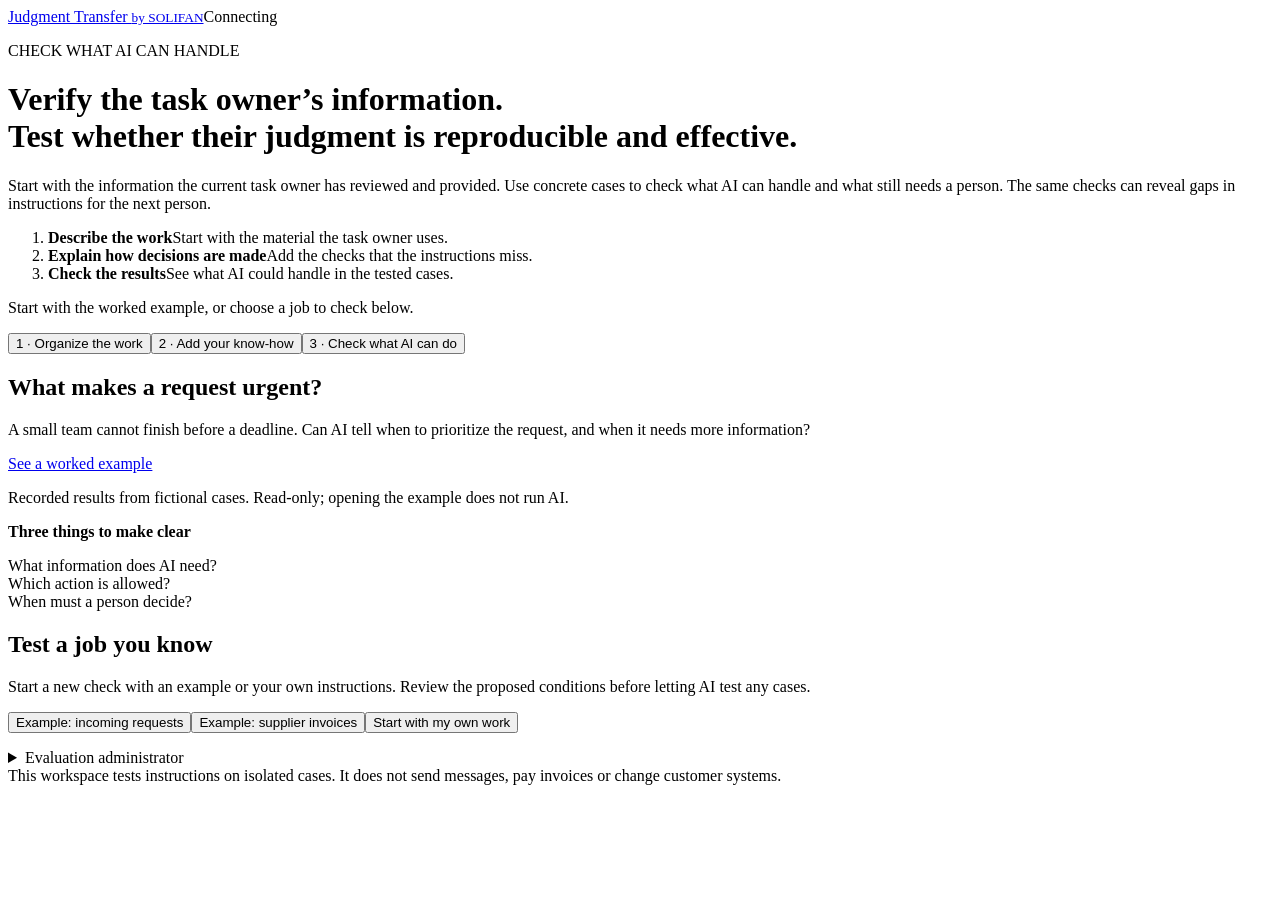
==== app/web/index.html @ 3fdbafd3 "Clarify the full product experience and separate saved history (1.0.19)" ====
<!doctype html>
<html lang="en">
<head><meta charset="utf-8"><meta name="viewport" content="width=device-width,initial-scale=1"><title>Judgment Transfer — SOLIFAN</title><link rel="stylesheet" href="/assets/style.css"></head>
<body>
<header><a href="/" class="brand">Judgment Transfer <small>by SOLIFAN</small></a><span id="mode" class="badge">Connecting</span></header>
<main>
<div class="intro"><p class="eyebrow">CHECK WHAT AI CAN HANDLE</p><h1>Verify the task owner’s information.<br>Test whether their judgment is reproducible and effective.</h1><p>Start with the information the current task owner has reviewed and provided. Use concrete cases to check what AI can handle and what still needs a person. The same checks can reveal gaps in instructions for the next person.</p><ol class="intro-steps"><li><strong>Describe the work</strong><span>Start with the material the task owner uses.</span></li><li><strong>Explain how decisions are made</strong><span>Add the checks that the instructions miss.</span></li><li><strong>Check the results</strong><span>See what AI could handle in the tested cases.</span></li></ol></div>
<div id="notice" role="status" aria-live="polite"></div>
<details id="notice-details" hidden><summary>Technical details for support</summary><pre id="notice-technical"></pre></details>
<p id="next-step" class="next-step">Start with the worked example, or choose a job to check below.</p>
<nav aria-label="Workflow"><button data-tab="sources" class="active">1 · Organize the work</button><button data-tab="teach">2 · Add your know-how</button><button data-tab="results">3 · Check what AI can do</button></nav>
<section id="sources" class="panel">
<div class="card example-card"><div><h2>What makes a request urgent?</h2><p>A small team cannot finish before a deadline. Can AI tell when to prioritize the request, and when it needs more information?</p><a class="review-link" href="/assets/demo/index.html?lang=en">See a worked example</a><p class="muted">Recorded results from fictional cases. Read-only; opening the example does not run AI.</p></div><div class="example-purpose"><strong>Three things to make clear</strong><p>What information does AI need?<br>Which action is allowed?<br>When must a person decide?</p></div></div>
<div class="card"><h2>Test a job you know</h2><p>Start a new check with an example or your own instructions. Review the proposed conditions before letting AI test any cases.</p><div class="row"><button id="sample-support">Example: incoming requests</button><button id="sample-invoice" class="secondary">Example: supplier invoices</button><button id="new" class="secondary">Start with my own work</button></div><div id="saved-work" hidden><p>This tab has saved work. Open it to review where you left off, or start a new check above.</p><button id="continue-saved" class="secondary">Continue saved work</button></div><p id="workspace-label" class="muted"></p></div>
<div id="source-editor" hidden>
<div class="card"><h2>What does AI need to know about this job?</h2><label for="goal">Describe the job and the result you want.</label><textarea id="goal" rows="2" maxlength="2000" placeholder="For example: Decide which requests need urgent attention, and ask for more information when the facts are missing."></textarea><div class="row"><input id="file" type="file" accept=".txt,.pdf,.png,.jpg,.jpeg,.mp4" aria-label="Instructions file"><button id="upload" class="secondary">Add instructions</button><button id="analyse">Organize these instructions</button></div><p class="muted">Add text, a document, an image or a short video. Up to 5 files / 20 MiB total.</p><details><summary>Supported file sizes</summary><p class="muted">TXT 1 MiB · text PDF 5 MiB / 10 pages · image 2 MiB · MP4 10 MiB / 60 seconds.</p></details><ul id="source-list"></ul><p id="stale" class="warning" hidden>The instructions changed. Review and approve the updated conditions before testing again.</p></div>
<div class="card"><h2>Check the work and its conditions</h2><p>Review what AI must check, what it may do, and when it must ask a person. This readable guide can also help you check the instructions for the next person.</p><div id="workflow"></div><div id="observations"></div><button id="approve-workflow" hidden>Approve these conditions</button><details><summary>Technical setup: workflow and case data</summary><p>Use the declared JSON contract for custom inputs. Unknown facts are <code>null</code>. Cases are frozen after the first run.</p><textarea id="domain-json" rows="10" spellcheck="false" aria-label="Workflow JSON"></textarea><button id="save-domain" class="secondary">Review edited conditions</button><label for="cases-json">Cases (JSON array)</label><textarea id="cases-json" rows="7" spellcheck="false"></textarea><button id="import-cases" class="secondary">Import cases</button><p>This adopts the selected earlier conditions for future tests as a new version. Review that version’s saved conditions before approving.</p><div class="row"><input id="rollback-version" type="number" min="0" placeholder="Earlier version" aria-label="Earlier version"><button id="rollback" class="secondary">Approve reuse of earlier conditions</button></div></details></div>
<div class="card"><h2>Try the job using the original instructions</h2><p>Try example cases using the original instructions. Any result stays inside this practice workspace.</p><div id="case-editor"></div><button id="baseline">Try the original instructions</button><div id="dev-cases"></div></div>
</div></section>
<section id="teach" class="panel" hidden>
<div class="card"><h2>What does AI still need you to explain?</h2><p>Find a case where AI could not follow the instructions to an appropriate result. The person who handles the work can explain what to check.</p><button id="ask">Find what needs explaining</button><div id="question"></div></div>
<div class="card"><h2>Add the judgment behind the instructions</h2><label for="answer">What do you check? When may AI proceed, and when must it ask a person?</label><textarea id="answer" rows="6" maxlength="6000" placeholder="Describe your decision in everyday words, including any exceptions and missing information."></textarea><p id="example-note" class="muted" hidden>This fictional example includes a sample explanation. It describes only this example’s rules; use your own judgment for your work.</p><div class="row"><button id="example" class="secondary" hidden>Use this sample’s explanation</button><button id="propose">Draft the guidance</button></div></div>
<div class="card"><h2>Check the guidance before it is used</h2><p>Your explanation becomes a proposal. Read the conditions and resulting action, then approve it if it matches your judgment.</p><div id="rules"></div><button id="approve-teaching" hidden>Approve this guidance</button><button id="replay">Try the same cases with the guidance</button></div>
</section>
<section id="results" class="panel" hidden>
<div class="card"><div class="row spread"><h2>Which cases could AI handle?</h2><div class="row"><button id="resume" class="secondary">Continue remaining cases</button><button id="cancel" class="secondary">Stop new cases</button></div></div><p>See where AI took an action, where a person must decide, and what remains unverified. Results apply to these example cases; they do not establish that the whole job can be automated.</p><p id="run-status"></p><div id="comparison" class="metrics"></div><div id="results-table"></div><div class="row"><button id="next-teach">Explain what is still missing</button><button id="download" class="secondary">Download the full result</button></div></div>
<div class="card"><h2>Open a saved result</h2><p>Read an exported result without running AI or changing any case.</p><input id="recorded" type="file" accept=".json" aria-label="Recorded evidence file"></div>
</section>
<details class="admin"><summary>Evaluation administrator</summary><p>For the owner only. The token stays in memory for this tab and is never saved in browser storage.</p><div class="row"><input id="admin-token" type="password" autocomplete="off" placeholder="Administrator token" aria-label="Administrator token"><button id="admin-login" class="secondary">Use administrator access</button></div><div class="row"><input id="open-workspace-id" placeholder="Saved Workspace ID" aria-label="Saved workspace ID"><button id="open-workspace" class="secondary">Open saved workspace</button></div><p id="admin-workspace"></p><p>Lock the cases, expected answers and approved guidance before the formal comparison. Further changes will require a new workspace.</p><button id="freeze" class="secondary">Lock this evaluation for comparison</button></details>
<footer>This workspace tests instructions on isolated cases. It does not send messages, pay invoices or change customer systems.<br><span id="version"></span></footer>
</main><script src="/assets/ui-copy.js" defer></script><script src="/assets/app.js" defer></script></body></html>
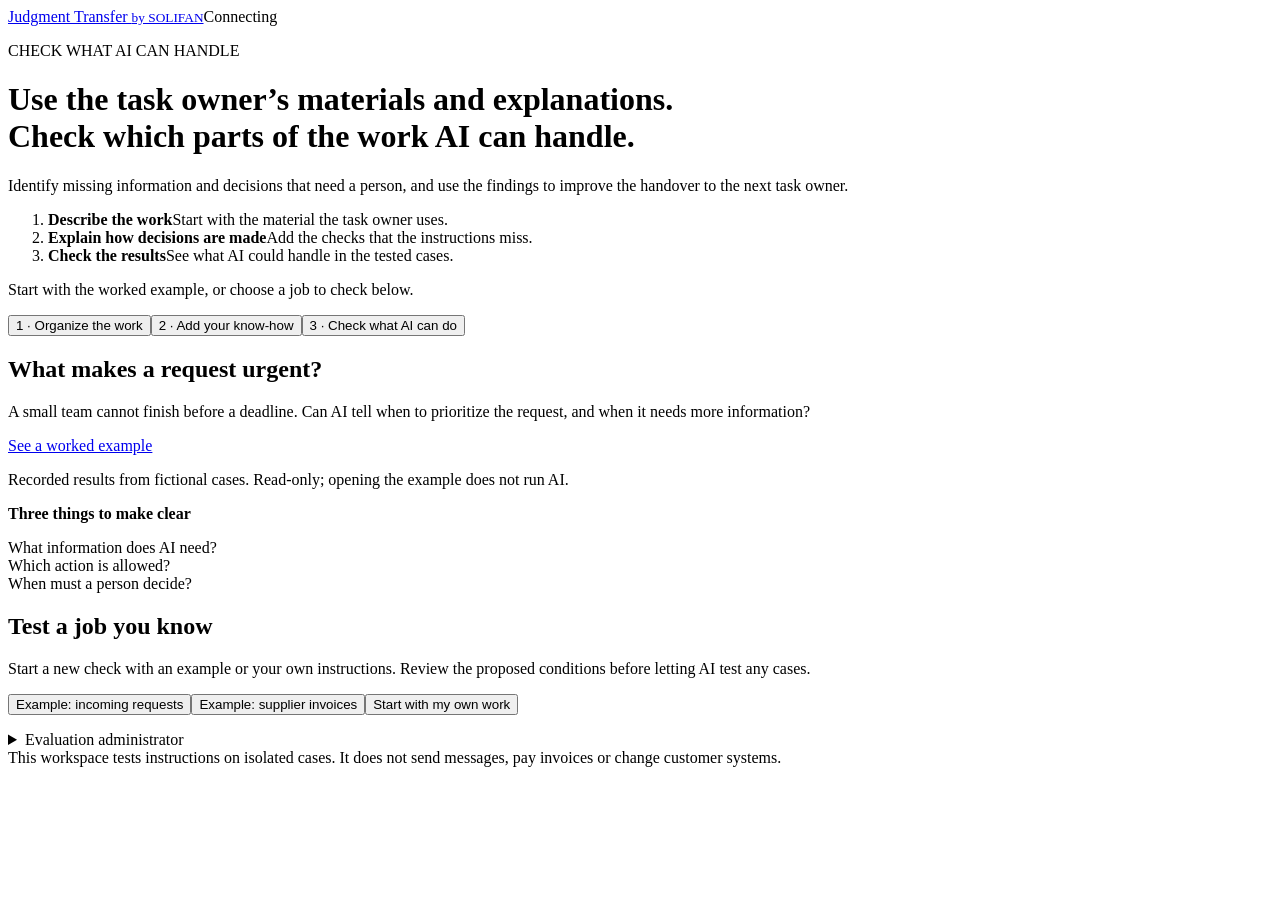
==== commit 3b1af9bf: "Align AI delegation demo, result views and unresolved-source handling in 1.0.20" ====
--- a/app/web/index.html
+++ b/app/web/index.html
@@ -4,7 +4,7 @@
 <body>
 <header><a href="/" class="brand">Judgment Transfer <small>by SOLIFAN</small></a><span id="mode" class="badge">Connecting</span></header>
 <main>
-<div class="intro"><p class="eyebrow">CHECK WHAT AI CAN HANDLE</p><h1>Verify the task owner’s information.<br>Test whether their judgment is reproducible and effective.</h1><p>Start with the information the current task owner has reviewed and provided. Use concrete cases to check what AI can handle and what still needs a person. The same checks can reveal gaps in instructions for the next person.</p><ol class="intro-steps"><li><strong>Describe the work</strong><span>Start with the material the task owner uses.</span></li><li><strong>Explain how decisions are made</strong><span>Add the checks that the instructions miss.</span></li><li><strong>Check the results</strong><span>See what AI could handle in the tested cases.</span></li></ol></div>
+<div class="intro"><p class="eyebrow">CHECK WHAT AI CAN HANDLE</p><h1>Use the task owner’s materials and explanations.<br>Check which parts of the work AI can handle.</h1><p>Identify missing information and decisions that need a person, and use the findings to improve the handover to the next task owner.</p><ol class="intro-steps"><li><strong>Describe the work</strong><span>Start with the material the task owner uses.</span></li><li><strong>Explain how decisions are made</strong><span>Add the checks that the instructions miss.</span></li><li><strong>Check the results</strong><span>See what AI could handle in the tested cases.</span></li></ol></div>
 <div id="notice" role="status" aria-live="polite"></div>
 <details id="notice-details" hidden><summary>Technical details for support</summary><pre id="notice-technical"></pre></details>
 <p id="next-step" class="next-step">Start with the worked example, or choose a job to check below.</p>
@@ -13,8 +13,8 @@
 <div class="card example-card"><div><h2>What makes a request urgent?</h2><p>A small team cannot finish before a deadline. Can AI tell when to prioritize the request, and when it needs more information?</p><a class="review-link" href="/assets/demo/index.html?lang=en">See a worked example</a><p class="muted">Recorded results from fictional cases. Read-only; opening the example does not run AI.</p></div><div class="example-purpose"><strong>Three things to make clear</strong><p>What information does AI need?<br>Which action is allowed?<br>When must a person decide?</p></div></div>
 <div class="card"><h2>Test a job you know</h2><p>Start a new check with an example or your own instructions. Review the proposed conditions before letting AI test any cases.</p><div class="row"><button id="sample-support">Example: incoming requests</button><button id="sample-invoice" class="secondary">Example: supplier invoices</button><button id="new" class="secondary">Start with my own work</button></div><div id="saved-work" hidden><p>This tab has saved work. Open it to review where you left off, or start a new check above.</p><button id="continue-saved" class="secondary">Continue saved work</button></div><p id="workspace-label" class="muted"></p></div>
 <div id="source-editor" hidden>
-<div class="card"><h2>What does AI need to know about this job?</h2><label for="goal">Describe the job and the result you want.</label><textarea id="goal" rows="2" maxlength="2000" placeholder="For example: Decide which requests need urgent attention, and ask for more information when the facts are missing."></textarea><div class="row"><input id="file" type="file" accept=".txt,.pdf,.png,.jpg,.jpeg,.mp4" aria-label="Instructions file"><button id="upload" class="secondary">Add instructions</button><button id="analyse">Organize these instructions</button></div><p class="muted">Add text, a document, an image or a short video. Up to 5 files / 20 MiB total.</p><details><summary>Supported file sizes</summary><p class="muted">TXT 1 MiB · text PDF 5 MiB / 10 pages · image 2 MiB · MP4 10 MiB / 60 seconds.</p></details><ul id="source-list"></ul><p id="stale" class="warning" hidden>The instructions changed. Review and approve the updated conditions before testing again.</p></div>
-<div class="card"><h2>Check the work and its conditions</h2><p>Review what AI must check, what it may do, and when it must ask a person. This readable guide can also help you check the instructions for the next person.</p><div id="workflow"></div><div id="observations"></div><button id="approve-workflow" hidden>Approve these conditions</button><details><summary>Technical setup: workflow and case data</summary><p>Use the declared JSON contract for custom inputs. Unknown facts are <code>null</code>. Cases are frozen after the first run.</p><textarea id="domain-json" rows="10" spellcheck="false" aria-label="Workflow JSON"></textarea><button id="save-domain" class="secondary">Review edited conditions</button><label for="cases-json">Cases (JSON array)</label><textarea id="cases-json" rows="7" spellcheck="false"></textarea><button id="import-cases" class="secondary">Import cases</button><p>This adopts the selected earlier conditions for future tests as a new version. Review that version’s saved conditions before approving.</p><div class="row"><input id="rollback-version" type="number" min="0" placeholder="Earlier version" aria-label="Earlier version"><button id="rollback" class="secondary">Approve reuse of earlier conditions</button></div></details></div>
+<div class="card"><h2>What does AI need to know about this job?</h2><label for="goal">Describe the job and the result you want.</label><textarea id="goal" rows="2" maxlength="2000" placeholder="For example: Decide which requests need urgent attention, and ask for more information when the facts are missing."></textarea><div class="row"><input id="file" type="file" accept=".txt,.pdf,.png,.jpg,.jpeg,.mp4" aria-label="Instructions file"><button id="upload" class="secondary">Add instructions</button><button id="analyse">Organize these instructions</button></div><p class="muted">Add text, a document, an image or a short video. Up to 5 files / 20 MiB total.</p><details><summary>Supported file sizes</summary><p class="muted">TXT 1 MiB · text PDF 5 MiB / 10 pages · PNG/JPEG 2 MiB · MP4 10 MiB / 60 seconds.</p></details><ul id="source-list"></ul><p id="stale" class="warning" hidden>The instructions changed. Review and approve the updated conditions before testing again.</p></div>
+<div class="card"><h2>Check the work and its conditions</h2><p>Review what AI must check, what it may do, and when it must ask a person. This readable guide can also help you check the instructions for the next person.</p><details><summary>Review the instructions from six perspectives</summary><p>Use these questions with the task owner when reviewing the draft and the results.</p><ol><li><strong>Purpose and scope:</strong> What needs doing, and where does the responsibility end?</li><li><strong>Required information:</strong> What must be known, and where can it be checked?</li><li><strong>Steps and operations:</strong> What is done, in what order, and how?</li><li><strong>Conditions and reasons:</strong> When does the action change, and why?</li><li><strong>Exceptions and human review:</strong> When should work stop, and what must a person confirm?</li><li><strong>Completion:</strong> What counts as finished, and how is the result checked?</li></ol><p class="muted">These are review questions, not six automatically calculated scores.</p></details><div id="workflow"></div><div id="observations"></div><button id="approve-workflow" hidden>Approve these conditions</button><details><summary>Technical setup: workflow and case data</summary><p>Use the declared JSON contract for custom inputs. Unknown facts are <code>null</code>. Cases are frozen after the first run.</p><textarea id="domain-json" rows="10" spellcheck="false" aria-label="Workflow JSON"></textarea><button id="save-domain" class="secondary">Review edited conditions</button><label for="cases-json">Cases (JSON array)</label><textarea id="cases-json" rows="7" spellcheck="false"></textarea><button id="import-cases" class="secondary">Import cases</button><p>This adopts the selected earlier conditions for future tests as a new version. Review that version’s saved conditions before approving.</p><div class="row"><input id="rollback-version" type="number" min="0" placeholder="Earlier version" aria-label="Earlier version"><button id="rollback" class="secondary">Approve reuse of earlier conditions</button></div></details></div>
 <div class="card"><h2>Try the job using the original instructions</h2><p>Try example cases using the original instructions. Any result stays inside this practice workspace.</p><div id="case-editor"></div><button id="baseline">Try the original instructions</button><div id="dev-cases"></div></div>
 </div></section>
 <section id="teach" class="panel" hidden>
@@ -23,7 +23,7 @@
 <div class="card"><h2>Check the guidance before it is used</h2><p>Your explanation becomes a proposal. Read the conditions and resulting action, then approve it if it matches your judgment.</p><div id="rules"></div><button id="approve-teaching" hidden>Approve this guidance</button><button id="replay">Try the same cases with the guidance</button></div>
 </section>
 <section id="results" class="panel" hidden>
-<div class="card"><div class="row spread"><h2>Which cases could AI handle?</h2><div class="row"><button id="resume" class="secondary">Continue remaining cases</button><button id="cancel" class="secondary">Stop new cases</button></div></div><p>See where AI took an action, where a person must decide, and what remains unverified. Results apply to these example cases; they do not establish that the whole job can be automated.</p><p id="run-status"></p><div id="comparison" class="metrics"></div><div id="results-table"></div><div class="row"><button id="next-teach">Explain what is still missing</button><button id="download" class="secondary">Download the full result</button></div></div>
+<div class="card"><div class="row spread"><h2>Which cases could AI handle?</h2><div class="row"><button id="resume" class="secondary">Continue remaining cases</button><button id="cancel" class="secondary">Stop new cases</button></div></div><p>See where AI proceeded, what information is missing, what needs a person’s review, and what remains unverified. Use the gaps to improve the instructions for the next task owner. Results cover the cases tested below; other situations remain unverified.</p><p id="run-status"></p><div id="comparison" class="metrics"></div><div id="results-table"></div><div class="row"><button id="next-teach">Explain what is still missing</button><button id="download" class="secondary">Download the full result</button></div></div>
 <div class="card"><h2>Open a saved result</h2><p>Read an exported result without running AI or changing any case.</p><input id="recorded" type="file" accept=".json" aria-label="Recorded evidence file"></div>
 </section>
 <details class="admin"><summary>Evaluation administrator</summary><p>For the owner only. The token stays in memory for this tab and is never saved in browser storage.</p><div class="row"><input id="admin-token" type="password" autocomplete="off" placeholder="Administrator token" aria-label="Administrator token"><button id="admin-login" class="secondary">Use administrator access</button></div><div class="row"><input id="open-workspace-id" placeholder="Saved Workspace ID" aria-label="Saved workspace ID"><button id="open-workspace" class="secondary">Open saved workspace</button></div><p id="admin-workspace"></p><p>Lock the cases, expected answers and approved guidance before the formal comparison. Further changes will require a new workspace.</p><button id="freeze" class="secondary">Lock this evaluation for comparison</button></details>
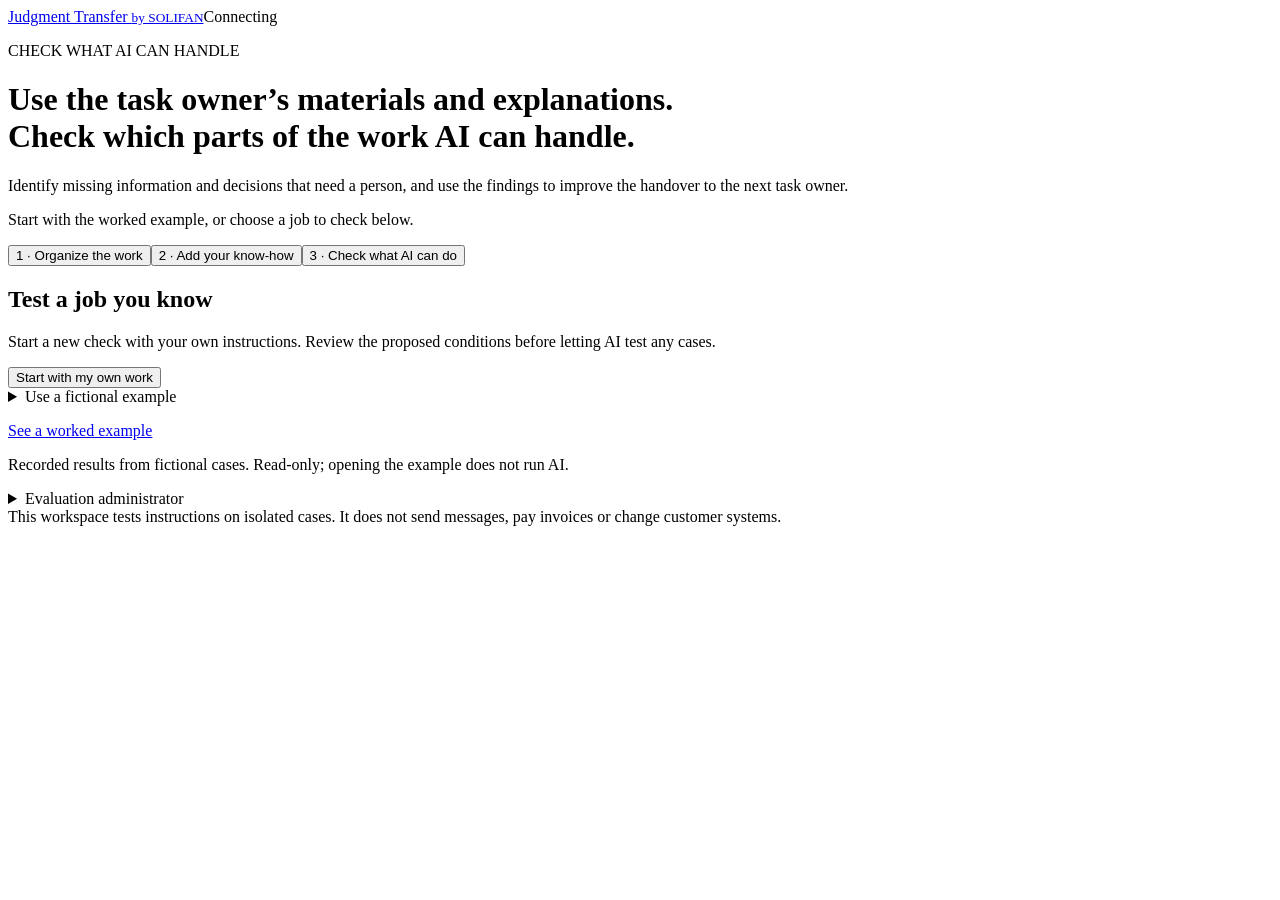
==== commit a6aca53f: "Simplify layout and prioritize the next action across Judgment Transfer 1.0.21" ====
--- a/app/web/index.html
+++ b/app/web/index.html
@@ -4,14 +4,14 @@
 <body>
 <header><a href="/" class="brand">Judgment Transfer <small>by SOLIFAN</small></a><span id="mode" class="badge">Connecting</span></header>
 <main>
-<div class="intro"><p class="eyebrow">CHECK WHAT AI CAN HANDLE</p><h1>Use the task owner’s materials and explanations.<br>Check which parts of the work AI can handle.</h1><p>Identify missing information and decisions that need a person, and use the findings to improve the handover to the next task owner.</p><ol class="intro-steps"><li><strong>Describe the work</strong><span>Start with the material the task owner uses.</span></li><li><strong>Explain how decisions are made</strong><span>Add the checks that the instructions miss.</span></li><li><strong>Check the results</strong><span>See what AI could handle in the tested cases.</span></li></ol></div>
+<div class="intro"><p class="eyebrow">CHECK WHAT AI CAN HANDLE</p><h1>Use the task owner’s materials and explanations.<br>Check which parts of the work AI can handle.</h1><p>Identify missing information and decisions that need a person, and use the findings to improve the handover to the next task owner.</p></div>
 <div id="notice" role="status" aria-live="polite"></div>
 <details id="notice-details" hidden><summary>Technical details for support</summary><pre id="notice-technical"></pre></details>
 <p id="next-step" class="next-step">Start with the worked example, or choose a job to check below.</p>
 <nav aria-label="Workflow"><button data-tab="sources" class="active">1 · Organize the work</button><button data-tab="teach">2 · Add your know-how</button><button data-tab="results">3 · Check what AI can do</button></nav>
 <section id="sources" class="panel">
-<div class="card example-card"><div><h2>What makes a request urgent?</h2><p>A small team cannot finish before a deadline. Can AI tell when to prioritize the request, and when it needs more information?</p><a class="review-link" href="/assets/demo/index.html?lang=en">See a worked example</a><p class="muted">Recorded results from fictional cases. Read-only; opening the example does not run AI.</p></div><div class="example-purpose"><strong>Three things to make clear</strong><p>What information does AI need?<br>Which action is allowed?<br>When must a person decide?</p></div></div>
-<div class="card"><h2>Test a job you know</h2><p>Start a new check with an example or your own instructions. Review the proposed conditions before letting AI test any cases.</p><div class="row"><button id="sample-support">Example: incoming requests</button><button id="sample-invoice" class="secondary">Example: supplier invoices</button><button id="new" class="secondary">Start with my own work</button></div><div id="saved-work" hidden><p>This tab has saved work. Open it to review where you left off, or start a new check above.</p><button id="continue-saved" class="secondary">Continue saved work</button></div><p id="workspace-label" class="muted"></p></div>
+<div class="card start-card"><h2>Test a job you know</h2><p>Start a new check with your own instructions. Review the proposed conditions before letting AI test any cases.</p><div class="row"><button id="new" class="primary-action">Start with my own work</button></div><div id="saved-work" hidden><p>This tab has saved work. Open it to review where you left off, or start a new check above.</p><button id="continue-saved" class="secondary">Continue saved work</button></div><details><summary>Use a fictional example</summary><div class="row"><button id="sample-support" class="secondary">Example: incoming requests</button><button id="sample-invoice" class="secondary">Example: supplier invoices</button></div></details><p id="workspace-label" class="muted"></p></div>
+<div class="example-entry"><a class="review-link" href="/assets/demo/index.html?lang=en">See a worked example</a><p class="muted">Recorded results from fictional cases. Read-only; opening the example does not run AI.</p></div>
 <div id="source-editor" hidden>
 <div class="card"><h2>What does AI need to know about this job?</h2><label for="goal">Describe the job and the result you want.</label><textarea id="goal" rows="2" maxlength="2000" placeholder="For example: Decide which requests need urgent attention, and ask for more information when the facts are missing."></textarea><div class="row"><input id="file" type="file" accept=".txt,.pdf,.png,.jpg,.jpeg,.mp4" aria-label="Instructions file"><button id="upload" class="secondary">Add instructions</button><button id="analyse">Organize these instructions</button></div><p class="muted">Add text, a document, an image or a short video. Up to 5 files / 20 MiB total.</p><details><summary>Supported file sizes</summary><p class="muted">TXT 1 MiB · text PDF 5 MiB / 10 pages · PNG/JPEG 2 MiB · MP4 10 MiB / 60 seconds.</p></details><ul id="source-list"></ul><p id="stale" class="warning" hidden>The instructions changed. Review and approve the updated conditions before testing again.</p></div>
 <div class="card"><h2>Check the work and its conditions</h2><p>Review what AI must check, what it may do, and when it must ask a person. This readable guide can also help you check the instructions for the next person.</p><details><summary>Review the instructions from six perspectives</summary><p>Use these questions with the task owner when reviewing the draft and the results.</p><ol><li><strong>Purpose and scope:</strong> What needs doing, and where does the responsibility end?</li><li><strong>Required information:</strong> What must be known, and where can it be checked?</li><li><strong>Steps and operations:</strong> What is done, in what order, and how?</li><li><strong>Conditions and reasons:</strong> When does the action change, and why?</li><li><strong>Exceptions and human review:</strong> When should work stop, and what must a person confirm?</li><li><strong>Completion:</strong> What counts as finished, and how is the result checked?</li></ol><p class="muted">These are review questions, not six automatically calculated scores.</p></details><div id="workflow"></div><div id="observations"></div><button id="approve-workflow" hidden>Approve these conditions</button><details><summary>Technical setup: workflow and case data</summary><p>Use the declared JSON contract for custom inputs. Unknown facts are <code>null</code>. Cases are frozen after the first run.</p><textarea id="domain-json" rows="10" spellcheck="false" aria-label="Workflow JSON"></textarea><button id="save-domain" class="secondary">Review edited conditions</button><label for="cases-json">Cases (JSON array)</label><textarea id="cases-json" rows="7" spellcheck="false"></textarea><button id="import-cases" class="secondary">Import cases</button><p>This adopts the selected earlier conditions for future tests as a new version. Review that version’s saved conditions before approving.</p><div class="row"><input id="rollback-version" type="number" min="0" placeholder="Earlier version" aria-label="Earlier version"><button id="rollback" class="secondary">Approve reuse of earlier conditions</button></div></details></div>
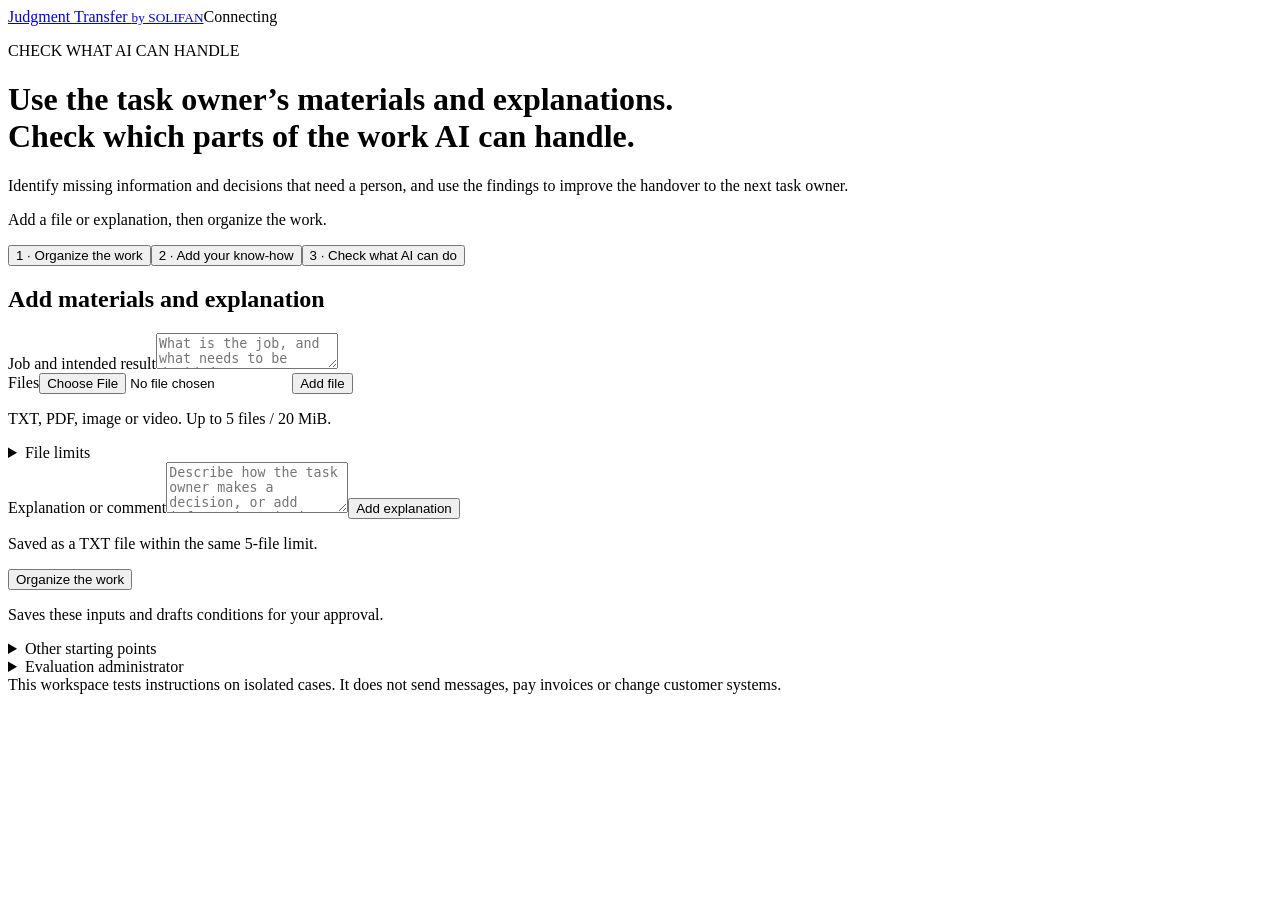
==== commit 16153d6d: "Make file and explanation entry direct; simplify recorded demo (1.0.22)" ====
--- a/app/web/index.html
+++ b/app/web/index.html
@@ -7,23 +7,22 @@
 <div class="intro"><p class="eyebrow">CHECK WHAT AI CAN HANDLE</p><h1>Use the task owner’s materials and explanations.<br>Check which parts of the work AI can handle.</h1><p>Identify missing information and decisions that need a person, and use the findings to improve the handover to the next task owner.</p></div>
 <div id="notice" role="status" aria-live="polite"></div>
 <details id="notice-details" hidden><summary>Technical details for support</summary><pre id="notice-technical"></pre></details>
-<p id="next-step" class="next-step">Start with the worked example, or choose a job to check below.</p>
+<p id="next-step" class="next-step">Add a file or explanation, then organize the work.</p>
 <nav aria-label="Workflow"><button data-tab="sources" class="active">1 · Organize the work</button><button data-tab="teach">2 · Add your know-how</button><button data-tab="results">3 · Check what AI can do</button></nav>
 <section id="sources" class="panel">
-<div class="card start-card"><h2>Test a job you know</h2><p>Start a new check with your own instructions. Review the proposed conditions before letting AI test any cases.</p><div class="row"><button id="new" class="primary-action">Start with my own work</button></div><div id="saved-work" hidden><p>This tab has saved work. Open it to review where you left off, or start a new check above.</p><button id="continue-saved" class="secondary">Continue saved work</button></div><details><summary>Use a fictional example</summary><div class="row"><button id="sample-support" class="secondary">Example: incoming requests</button><button id="sample-invoice" class="secondary">Example: supplier invoices</button></div></details><p id="workspace-label" class="muted"></p></div>
-<div class="example-entry"><a class="review-link" href="/assets/demo/index.html?lang=en">See a worked example</a><p class="muted">Recorded results from fictional cases. Read-only; opening the example does not run AI.</p></div>
-<div id="source-editor" hidden>
-<div class="card"><h2>What does AI need to know about this job?</h2><label for="goal">Describe the job and the result you want.</label><textarea id="goal" rows="2" maxlength="2000" placeholder="For example: Decide which requests need urgent attention, and ask for more information when the facts are missing."></textarea><div class="row"><input id="file" type="file" accept=".txt,.pdf,.png,.jpg,.jpeg,.mp4" aria-label="Instructions file"><button id="upload" class="secondary">Add instructions</button><button id="analyse">Organize these instructions</button></div><p class="muted">Add text, a document, an image or a short video. Up to 5 files / 20 MiB total.</p><details><summary>Supported file sizes</summary><p class="muted">TXT 1 MiB · text PDF 5 MiB / 10 pages · PNG/JPEG 2 MiB · MP4 10 MiB / 60 seconds.</p></details><ul id="source-list"></ul><p id="stale" class="warning" hidden>The instructions changed. Review and approve the updated conditions before testing again.</p></div>
-<div class="card"><h2>Check the work and its conditions</h2><p>Review what AI must check, what it may do, and when it must ask a person. This readable guide can also help you check the instructions for the next person.</p><details><summary>Review the instructions from six perspectives</summary><p>Use these questions with the task owner when reviewing the draft and the results.</p><ol><li><strong>Purpose and scope:</strong> What needs doing, and where does the responsibility end?</li><li><strong>Required information:</strong> What must be known, and where can it be checked?</li><li><strong>Steps and operations:</strong> What is done, in what order, and how?</li><li><strong>Conditions and reasons:</strong> When does the action change, and why?</li><li><strong>Exceptions and human review:</strong> When should work stop, and what must a person confirm?</li><li><strong>Completion:</strong> What counts as finished, and how is the result checked?</li></ol><p class="muted">These are review questions, not six automatically calculated scores.</p></details><div id="workflow"></div><div id="observations"></div><button id="approve-workflow" hidden>Approve these conditions</button><details><summary>Technical setup: workflow and case data</summary><p>Use the declared JSON contract for custom inputs. Unknown facts are <code>null</code>. Cases are frozen after the first run.</p><textarea id="domain-json" rows="10" spellcheck="false" aria-label="Workflow JSON"></textarea><button id="save-domain" class="secondary">Review edited conditions</button><label for="cases-json">Cases (JSON array)</label><textarea id="cases-json" rows="7" spellcheck="false"></textarea><button id="import-cases" class="secondary">Import cases</button><p>This adopts the selected earlier conditions for future tests as a new version. Review that version’s saved conditions before approving.</p><div class="row"><input id="rollback-version" type="number" min="0" placeholder="Earlier version" aria-label="Earlier version"><button id="rollback" class="secondary">Approve reuse of earlier conditions</button></div></details></div>
-<div class="card"><h2>Try the job using the original instructions</h2><p>Try example cases using the original instructions. Any result stays inside this practice workspace.</p><div id="case-editor"></div><button id="baseline">Try the original instructions</button><div id="dev-cases"></div></div>
+<div id="saved-work" class="saved-work" hidden><button id="continue-saved" class="secondary">Continue saved work</button><span class="muted">Previously opened in this tab.</span></div>
+<div id="source-editor">
+<div class="card material-entry"><h2>Add materials and explanation</h2><p id="workspace-label" class="muted"></p><label for="goal">Job and intended result</label><textarea id="goal" rows="2" maxlength="2000" placeholder="What is the job, and what needs to be decided?"></textarea><div class="source-inputs"><div><label for="file">Files</label><input id="file" type="file" accept=".txt,.pdf,.png,.jpg,.jpeg,.mp4" aria-label="Instructions file"><button id="upload" class="secondary">Add file</button><p class="muted">TXT, PDF, image or video. Up to 5 files / 20 MiB.</p><details><summary>File limits</summary><p class="muted">TXT 1 MiB · text PDF 5 MiB / 10 pages · PNG/JPEG 2 MiB · MP4 10 MiB / 60 seconds.</p></details></div><div><label for="initial-explanation">Explanation or comment</label><textarea id="initial-explanation" rows="3" maxlength="20000" placeholder="Describe how the task owner makes a decision, or add information missing from the files."></textarea><button id="add-explanation" class="secondary">Add explanation</button><p class="muted">Saved as a TXT file within the same 5-file limit.</p></div></div><ul id="source-list"></ul><div class="organize-action"><button id="analyse" class="primary-action">Organize the work</button><p class="muted">Saves these inputs and drafts conditions for your approval.</p></div><p id="stale" class="warning" hidden>The instructions changed. Review and approve the updated conditions before testing again.</p><details class="work-options"><summary>Other starting points</summary><div class="row"><button id="new" class="secondary">Start a different job</button><button id="sample-support" class="secondary">Example: incoming requests</button><button id="sample-invoice" class="secondary">Example: supplier invoices</button></div><a class="review-link" href="/assets/demo/index.html?lang=en">See a worked example</a><p class="muted">Recorded fictional results. Opening the example does not run AI.</p></details></div>
+<div id="workflow-card" class="card" hidden><h2>Review the conditions</h2><p>Check what AI may do and when it must ask a person. Approval is required before testing.</p><details><summary>Review the instructions from six perspectives</summary><p>Use these questions with the task owner when reviewing the draft and the results.</p><ol><li><strong>Purpose and scope:</strong> What needs doing, and where does the responsibility end?</li><li><strong>Required information:</strong> What must be known, and where can it be checked?</li><li><strong>Steps and operations:</strong> What is done, in what order, and how?</li><li><strong>Conditions and reasons:</strong> When does the action change, and why?</li><li><strong>Exceptions and human review:</strong> When should work stop, and what must a person confirm?</li><li><strong>Completion:</strong> What counts as finished, and how is the result checked?</li></ol><p class="muted">These are review questions, not six automatically calculated scores.</p></details><div id="workflow"></div><div id="observations"></div><button id="approve-workflow" hidden>Approve these conditions</button><details><summary>Technical setup: workflow and case data</summary><p>Use the declared JSON contract for custom inputs. Unknown facts are <code>null</code>. Cases are frozen after the first run.</p><textarea id="domain-json" rows="10" spellcheck="false" aria-label="Workflow JSON"></textarea><button id="save-domain" class="secondary">Review edited conditions</button><label for="cases-json">Cases (JSON array)</label><textarea id="cases-json" rows="7" spellcheck="false"></textarea><button id="import-cases" class="secondary">Import cases</button><p>This adopts the selected earlier conditions for future tests as a new version. Review that version’s saved conditions before approving.</p><div class="row"><input id="rollback-version" type="number" min="0" placeholder="Earlier version" aria-label="Earlier version"><button id="rollback" class="secondary">Approve reuse of earlier conditions</button></div></details></div>
+<div id="cases-card" class="card" hidden><h2>Try example cases</h2><p>Actions stay inside this practice workspace.</p><div id="case-editor"></div><button id="baseline">Try the original instructions</button><div id="dev-cases"></div></div>
 </div></section>
 <section id="teach" class="panel" hidden>
-<div class="card"><h2>What does AI still need you to explain?</h2><p>Find a case where AI could not follow the instructions to an appropriate result. The person who handles the work can explain what to check.</p><button id="ask">Find what needs explaining</button><div id="question"></div></div>
+<div class="card"><h2>What does AI still need you to explain?</h2><p>Find where the instructions need the task owner’s explanation.</p><button id="ask">Find what needs explaining</button><div id="question"></div></div>
 <div class="card"><h2>Add the judgment behind the instructions</h2><label for="answer">What do you check? When may AI proceed, and when must it ask a person?</label><textarea id="answer" rows="6" maxlength="6000" placeholder="Describe your decision in everyday words, including any exceptions and missing information."></textarea><p id="example-note" class="muted" hidden>This fictional example includes a sample explanation. It describes only this example’s rules; use your own judgment for your work.</p><div class="row"><button id="example" class="secondary" hidden>Use this sample’s explanation</button><button id="propose">Draft the guidance</button></div></div>
-<div class="card"><h2>Check the guidance before it is used</h2><p>Your explanation becomes a proposal. Read the conditions and resulting action, then approve it if it matches your judgment.</p><div id="rules"></div><button id="approve-teaching" hidden>Approve this guidance</button><button id="replay">Try the same cases with the guidance</button></div>
+<div class="card"><h2>Check the guidance before it is used</h2><p>Approve the proposed conditions only if they match your judgment.</p><div id="rules"></div><button id="approve-teaching" hidden>Approve this guidance</button><button id="replay">Try the same cases with the guidance</button></div>
 </section>
 <section id="results" class="panel" hidden>
-<div class="card"><div class="row spread"><h2>Which cases could AI handle?</h2><div class="row"><button id="resume" class="secondary">Continue remaining cases</button><button id="cancel" class="secondary">Stop new cases</button></div></div><p>See where AI proceeded, what information is missing, what needs a person’s review, and what remains unverified. Use the gaps to improve the instructions for the next task owner. Results cover the cases tested below; other situations remain unverified.</p><p id="run-status"></p><div id="comparison" class="metrics"></div><div id="results-table"></div><div class="row"><button id="next-teach">Explain what is still missing</button><button id="download" class="secondary">Download the full result</button></div></div>
+<div class="card"><div class="row spread"><h2>Which cases could AI handle?</h2><div class="row"><button id="resume" class="secondary">Continue remaining cases</button><button id="cancel" class="secondary">Stop new cases</button></div></div><p>Review what AI did and what still needs a person. These results cover only the cases tested below; other situations remain unverified.</p><p id="run-status"></p><div id="comparison" class="metrics"></div><div id="results-table"></div><div class="row"><button id="next-teach">Explain what is still missing</button><button id="download" class="secondary">Download the full result</button></div></div>
 <div class="card"><h2>Open a saved result</h2><p>Read an exported result without running AI or changing any case.</p><input id="recorded" type="file" accept=".json" aria-label="Recorded evidence file"></div>
 </section>
 <details class="admin"><summary>Evaluation administrator</summary><p>For the owner only. The token stays in memory for this tab and is never saved in browser storage.</p><div class="row"><input id="admin-token" type="password" autocomplete="off" placeholder="Administrator token" aria-label="Administrator token"><button id="admin-login" class="secondary">Use administrator access</button></div><div class="row"><input id="open-workspace-id" placeholder="Saved Workspace ID" aria-label="Saved workspace ID"><button id="open-workspace" class="secondary">Open saved workspace</button></div><p id="admin-workspace"></p><p>Lock the cases, expected answers and approved guidance before the formal comparison. Further changes will require a new workspace.</p><button id="freeze" class="secondary">Lock this evaluation for comparison</button></details>
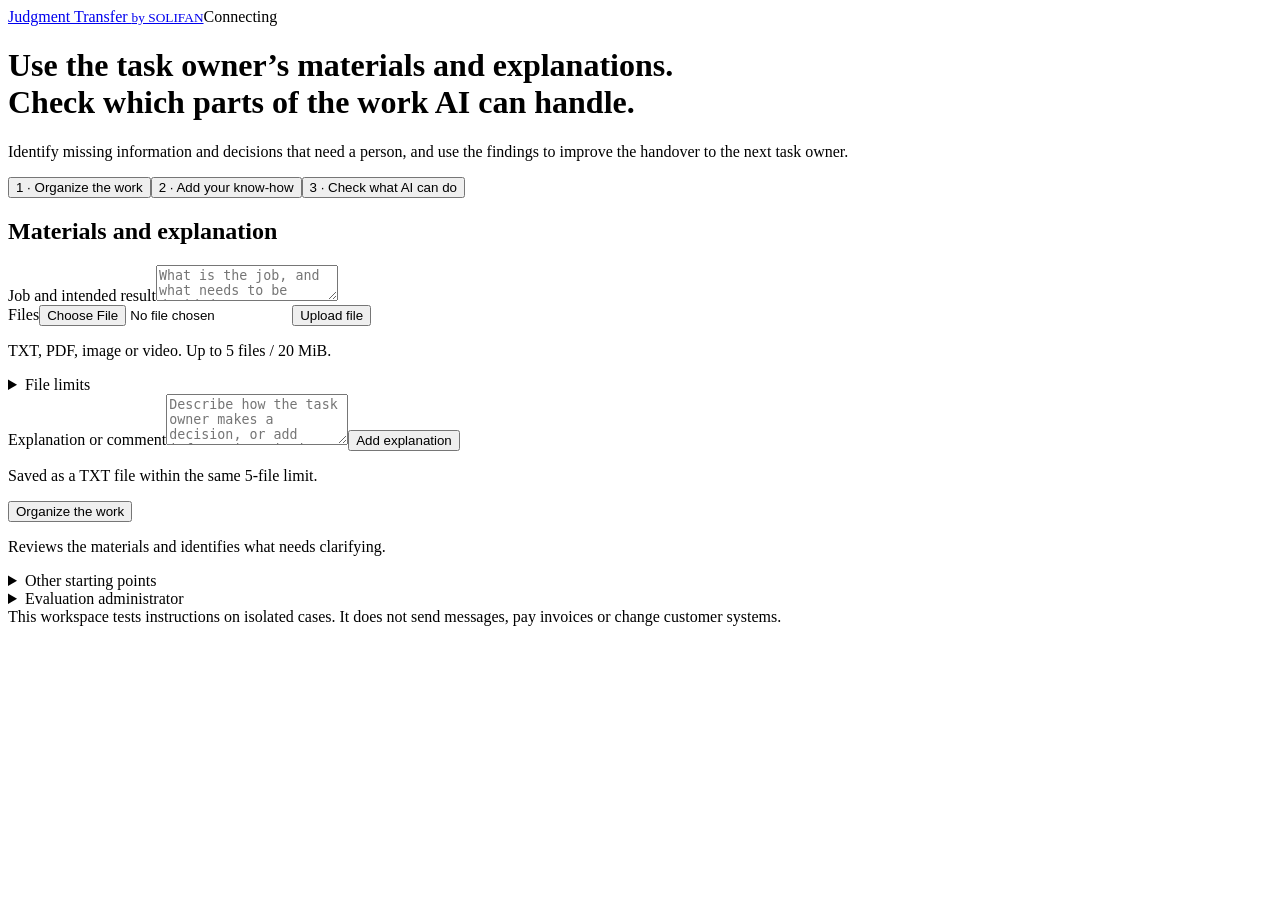
==== commit 1822a108: "Release 1.0.23: review documents, finalize named evidence, and confirm history deletion Add generic " ====
--- a/app/web/index.html
+++ b/app/web/index.html
@@ -4,15 +4,17 @@
 <body>
 <header><a href="/" class="brand">Judgment Transfer <small>by SOLIFAN</small></a><span id="mode" class="badge">Connecting</span></header>
 <main>
-<div class="intro"><p class="eyebrow">CHECK WHAT AI CAN HANDLE</p><h1>Use the task owner’s materials and explanations.<br>Check which parts of the work AI can handle.</h1><p>Identify missing information and decisions that need a person, and use the findings to improve the handover to the next task owner.</p></div>
+<div class="intro"><h1>Use the task owner’s materials and explanations.<br>Check which parts of the work AI can handle.</h1><p>Identify missing information and decisions that need a person, and use the findings to improve the handover to the next task owner.</p></div>
 <div id="notice" role="status" aria-live="polite"></div>
 <details id="notice-details" hidden><summary>Technical details for support</summary><pre id="notice-technical"></pre></details>
-<p id="next-step" class="next-step">Add a file or explanation, then organize the work.</p>
+<p id="next-step" class="next-step" hidden>Add a file or explanation, then organize the work.</p>
 <nav aria-label="Workflow"><button data-tab="sources" class="active">1 · Organize the work</button><button data-tab="teach">2 · Add your know-how</button><button data-tab="results">3 · Check what AI can do</button></nav>
+<div id="record-person" class="record-person" hidden><label for="reviewer-name">Responsible person <span class="muted">required when finalizing</span></label><input id="reviewer-name" maxlength="120" autocomplete="name" placeholder="Full name"><details><summary>Add a note (optional)</summary><textarea id="record-memo" rows="2" maxlength="2000" placeholder="Reason, context or a point to revisit"></textarea></details></div>
 <section id="sources" class="panel">
 <div id="saved-work" class="saved-work" hidden><button id="continue-saved" class="secondary">Continue saved work</button><span class="muted">Previously opened in this tab.</span></div>
 <div id="source-editor">
-<div class="card material-entry"><h2>Add materials and explanation</h2><p id="workspace-label" class="muted"></p><label for="goal">Job and intended result</label><textarea id="goal" rows="2" maxlength="2000" placeholder="What is the job, and what needs to be decided?"></textarea><div class="source-inputs"><div><label for="file">Files</label><input id="file" type="file" accept=".txt,.pdf,.png,.jpg,.jpeg,.mp4" aria-label="Instructions file"><button id="upload" class="secondary">Add file</button><p class="muted">TXT, PDF, image or video. Up to 5 files / 20 MiB.</p><details><summary>File limits</summary><p class="muted">TXT 1 MiB · text PDF 5 MiB / 10 pages · PNG/JPEG 2 MiB · MP4 10 MiB / 60 seconds.</p></details></div><div><label for="initial-explanation">Explanation or comment</label><textarea id="initial-explanation" rows="3" maxlength="20000" placeholder="Describe how the task owner makes a decision, or add information missing from the files."></textarea><button id="add-explanation" class="secondary">Add explanation</button><p class="muted">Saved as a TXT file within the same 5-file limit.</p></div></div><ul id="source-list"></ul><div class="organize-action"><button id="analyse" class="primary-action">Organize the work</button><p class="muted">Saves these inputs and drafts conditions for your approval.</p></div><p id="stale" class="warning" hidden>The instructions changed. Review and approve the updated conditions before testing again.</p><details class="work-options"><summary>Other starting points</summary><div class="row"><button id="new" class="secondary">Start a different job</button><button id="sample-support" class="secondary">Example: incoming requests</button><button id="sample-invoice" class="secondary">Example: supplier invoices</button></div><a class="review-link" href="/assets/demo/index.html?lang=en">See a worked example</a><p class="muted">Recorded fictional results. Opening the example does not run AI.</p></details></div>
+<div class="material-entry"><h2 class="screen-reader">Materials and explanation</h2><p id="workspace-label" class="muted"></p><label for="goal">Job and intended result</label><textarea id="goal" rows="2" maxlength="2000" placeholder="What is the job, and what needs to be decided?"></textarea><div class="source-inputs"><div><label for="file">Files</label><input id="file" type="file" accept=".txt,.pdf,.png,.jpg,.jpeg,.mp4" class="native-file-input" tabindex="-1" aria-hidden="true" aria-label="Instructions file"><button id="upload" type="button" class="secondary" aria-describedby="file-help upload-status">Upload file</button><p id="upload-status" class="muted" role="status"></p><button id="replace-upload" type="button" class="text-button" hidden>Choose a different file</button><p id="file-help" class="muted">TXT, PDF, image or video. Up to 5 files / 20 MiB.</p><details><summary>File limits</summary><p class="muted">TXT 1 MiB · text PDF 5 MiB / 10 pages · PNG/JPEG 2 MiB · MP4 10 MiB / 60 seconds.</p></details></div><div><label for="initial-explanation">Explanation or comment</label><textarea id="initial-explanation" rows="3" maxlength="20000" placeholder="Describe how the task owner makes a decision, or add information missing from the files."></textarea><button id="add-explanation" class="secondary">Add explanation</button><p class="muted">Saved as a TXT file within the same 5-file limit.</p></div></div><ul id="source-list"></ul><div class="organize-action"><button id="analyse" class="primary-action">Organize the work</button><p class="muted">Reviews the materials and identifies what needs clarifying.</p></div><p id="stale" class="warning" hidden>The instructions changed. Review and approve the updated conditions before testing again.</p><details class="work-options"><summary>Other starting points</summary><div class="row"><button id="new" class="secondary">Start a different job</button><button id="sample-expense" class="secondary">Try expense example</button><button id="download-expense" class="secondary">Download sample files</button><button id="sample-support" class="secondary" hidden>Example: incoming requests</button><button id="sample-invoice" class="secondary" hidden>Example: supplier invoices</button></div><a class="review-link" href="/assets/demo/index.html?lang=en">Read earlier test results</a><p class="muted">The expense sample contains fictional files, with no precomputed AI results. Earlier tests remain available as historical records.</p></details></div>
+<div id="requirements-review" class="requirements-review" hidden></div>
 <div id="workflow-card" class="card" hidden><h2>Review the conditions</h2><p>Check what AI may do and when it must ask a person. Approval is required before testing.</p><details><summary>Review the instructions from six perspectives</summary><p>Use these questions with the task owner when reviewing the draft and the results.</p><ol><li><strong>Purpose and scope:</strong> What needs doing, and where does the responsibility end?</li><li><strong>Required information:</strong> What must be known, and where can it be checked?</li><li><strong>Steps and operations:</strong> What is done, in what order, and how?</li><li><strong>Conditions and reasons:</strong> When does the action change, and why?</li><li><strong>Exceptions and human review:</strong> When should work stop, and what must a person confirm?</li><li><strong>Completion:</strong> What counts as finished, and how is the result checked?</li></ol><p class="muted">These are review questions, not six automatically calculated scores.</p></details><div id="workflow"></div><div id="observations"></div><button id="approve-workflow" hidden>Approve these conditions</button><details><summary>Technical setup: workflow and case data</summary><p>Use the declared JSON contract for custom inputs. Unknown facts are <code>null</code>. Cases are frozen after the first run.</p><textarea id="domain-json" rows="10" spellcheck="false" aria-label="Workflow JSON"></textarea><button id="save-domain" class="secondary">Review edited conditions</button><label for="cases-json">Cases (JSON array)</label><textarea id="cases-json" rows="7" spellcheck="false"></textarea><button id="import-cases" class="secondary">Import cases</button><p>This adopts the selected earlier conditions for future tests as a new version. Review that version’s saved conditions before approving.</p><div class="row"><input id="rollback-version" type="number" min="0" placeholder="Earlier version" aria-label="Earlier version"><button id="rollback" class="secondary">Approve reuse of earlier conditions</button></div></details></div>
 <div id="cases-card" class="card" hidden><h2>Try example cases</h2><p>Actions stay inside this practice workspace.</p><div id="case-editor"></div><button id="baseline">Try the original instructions</button><div id="dev-cases"></div></div>
 </div></section>
@@ -22,9 +24,10 @@
 <div class="card"><h2>Check the guidance before it is used</h2><p>Approve the proposed conditions only if they match your judgment.</p><div id="rules"></div><button id="approve-teaching" hidden>Approve this guidance</button><button id="replay">Try the same cases with the guidance</button></div>
 </section>
 <section id="results" class="panel" hidden>
-<div class="card"><div class="row spread"><h2>Which cases could AI handle?</h2><div class="row"><button id="resume" class="secondary">Continue remaining cases</button><button id="cancel" class="secondary">Stop new cases</button></div></div><p>Review what AI did and what still needs a person. These results cover only the cases tested below; other situations remain unverified.</p><p id="run-status"></p><div id="comparison" class="metrics"></div><div id="results-table"></div><div class="row"><button id="next-teach">Explain what is still missing</button><button id="download" class="secondary">Download the full result</button></div></div>
-<div class="card"><h2>Open a saved result</h2><p>Read an exported result without running AI or changing any case.</p><input id="recorded" type="file" accept=".json" aria-label="Recorded evidence file"></div>
+<div class="card"><div class="row spread"><h2>Which cases could AI handle?</h2><div class="row"><button id="resume" class="secondary">Continue remaining cases</button><button id="cancel" class="secondary">Stop new cases</button></div></div><p>Review what AI did and what still needs a person. These results cover only the cases tested below; other situations remain unverified.</p><p id="run-status"></p><div id="comparison" class="metrics"></div><div id="results-table"></div><div class="row"><button id="next-teach">Explain what is still missing</button><button id="download" class="secondary">Download the full result</button><button id="fix-result" class="secondary">Finalize this result</button></div></div>
+<div class="card"><h2>Open a saved result</h2><p>Read an exported result without running AI or changing any case.</p><input id="recorded" type="file" accept=".json" class="native-file-input" tabindex="-1" aria-hidden="true" aria-label="Recorded evidence file"><button id="open-recorded" class="secondary">Choose a result file</button></div>
 </section>
+<details id="history-panel" class="history-panel" hidden><summary>Decision history</summary><p>Finalized records keep the name, note, timestamp and evidence. They cannot be edited; deletion requires confirmation.</p><button id="load-history" class="secondary">Open history</button><div id="history-list"></div><div id="history-comparison"></div></details>
 <details class="admin"><summary>Evaluation administrator</summary><p>For the owner only. The token stays in memory for this tab and is never saved in browser storage.</p><div class="row"><input id="admin-token" type="password" autocomplete="off" placeholder="Administrator token" aria-label="Administrator token"><button id="admin-login" class="secondary">Use administrator access</button></div><div class="row"><input id="open-workspace-id" placeholder="Saved Workspace ID" aria-label="Saved workspace ID"><button id="open-workspace" class="secondary">Open saved workspace</button></div><p id="admin-workspace"></p><p>Lock the cases, expected answers and approved guidance before the formal comparison. Further changes will require a new workspace.</p><button id="freeze" class="secondary">Lock this evaluation for comparison</button></details>
 <footer>This workspace tests instructions on isolated cases. It does not send messages, pay invoices or change customer systems.<br><span id="version"></span></footer>
 </main><script src="/assets/ui-copy.js" defer></script><script src="/assets/app.js" defer></script></body></html>
